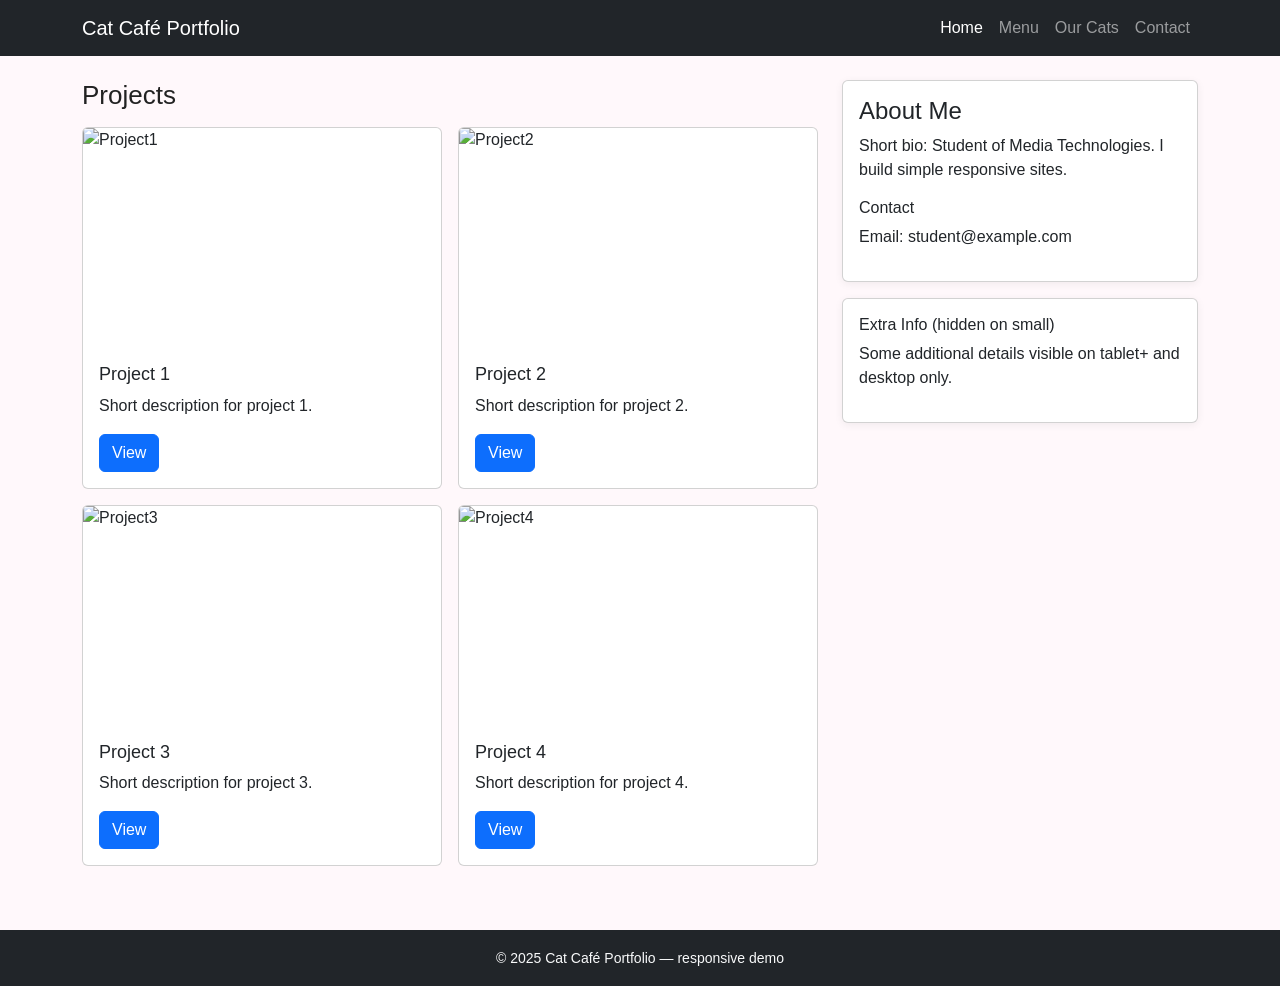
==== 4t/portfolio.html @ 58e72523 "Add files via upload" ====
<!DOCTYPE html>
<html lang="en">
<head>
  <meta charset="utf-8">
  <title>Task 4 - Responsive Portfolio</title>

  <!-- Bootstrap CSS -->
  <link href="https://cdn.jsdelivr.net/npm/bootstrap@5.3.2/dist/css/bootstrap.min.css" rel="stylesheet">
  <link rel="stylesheet" href="style.css">
</head>
<body>

  <!-- Header with Bootstrap navbar (requirement #1) -->
  <nav class="navbar navbar-expand-lg navbar-dark bg-dark">
    <div class="container">
      <a class="navbar-brand" href="#">Cat Café Portfolio</a>
      <button class="navbar-toggler" type="button" data-bs-toggle="collapse"
              data-bs-target="#nav2" aria-controls="nav2" aria-expanded="false"
              aria-label="Toggle navigation">
        <span class="navbar-toggler-icon"></span>
      </button>

      <div class="collapse navbar-collapse" id="nav2">
        <ul class="navbar-nav ms-auto">
          <li class="nav-item"><a class="nav-link active" href="#">Home</a></li>
          <li class="nav-item"><a class="nav-link" href="#">Menu</a></li>
          <li class="nav-item"><a class="nav-link" href="#">Our Cats</a></li>
          <li class="nav-item"><a class="nav-link" href="#">Contact</a></li>
        </ul>
      </div>
    </div>
  </nav>

  <!-- Main using Bootstrap grid: left projects, right sidebar -->
  <main class="container my-4">
    <div class="row">
      <!-- Left side: projects (use 8 columns on large, 12 on small) -->
      <section class="col-12 col-lg-8">
        <h2 class="mb-3">Projects</h2>

        <div class="row g-3">
          <!-- each project card uses bootstrap columns; on lg show 2 per row (col-md-6) -->
          <article class="col-12 col-md-6">
            <div class="card h-100">
              <img src="https://via.placeholder.com/600x360?text=Project+1" class="card-img-top" alt="Project1">
              <div class="card-body">
                <h5 class="card-title">Project 1</h5>
                <p class="card-text">Short description for project 1.</p>
                <a class="btn btn-primary" href="#">View</a>
              </div>
            </div>
          </article>

          <article class="col-12 col-md-6">
            <div class="card h-100">
              <img src="https://via.placeholder.com/600x360?text=Project+2" class="card-img-top" alt="Project2">
              <div class="card-body">
                <h5 class="card-title">Project 2</h5>
                <p class="card-text">Short description for project 2.</p>
                <a class="btn btn-primary" href="#">View</a>
              </div>
            </div>
          </article>

          <article class="col-12 col-md-6">
            <div class="card h-100">
              <img src="https://via.placeholder.com/600x360?text=Project+3" class="card-img-top" alt="Project3">
              <div class="card-body">
                <h5 class="card-title">Project 3</h5>
                <p class="card-text">Short description for project 3.</p>
                <a class="btn btn-primary" href="#">View</a>
              </div>
            </div>
          </article>

          <article class="col-12 col-md-6">
            <div class="card h-100">
              <img src="https://via.placeholder.com/600x360?text=Project+4" class="card-img-top" alt="Project4">
              <div class="card-body">
                <h5 class="card-title">Project 4</h5>
                <p class="card-text">Short description for project 4.</p>
                <a class="btn btn-primary" href="#">View</a>
              </div>
            </div>
          </article>
        </div>
      </section>

      <!-- Right side: sidebar (use 4 columns on large, full width below on small) -->
      <aside class="col-12 col-lg-4">
        <div class="card mb-3">
          <div class="card-body">
            <h4>About Me</h4>
            <p>Short bio: Student of Media Technologies. I build simple responsive sites.</p>
            <h6>Contact</h6>
            <p>Email: student@example.com</p>
          </div>
        </div>

        <div class="card d-none d-md-block"> <!-- example: hide on small screens -->
          <div class="card-body">
            <h6>Extra Info (hidden on small)</h6>
            <p>Some additional details visible on tablet+ and desktop only.</p>
          </div>
        </div>
      </aside>
    </div>
  </main>

  <!-- Footer -->
  <footer class="bg-dark text-light py-3">
    <div class="container text-center">
      <small>© 2025 Cat Café Portfolio — responsive demo</small>
    </div>
  </footer>

  <!-- Bootstrap JS -->
  <script src="https://cdn.jsdelivr.net/npm/bootstrap@5.3.2/dist/js/bootstrap.bundle.min.js"></script>
</body>
</html>
---- 4t/style.css ----
/* portfolio-styles.css - custom styles + media queries */

/* base */
body { font-family: Arial, sans-serif; margin: 0; background: #fff8fb; color: #222; }
h2 { font-size: 20px; }

/* Make card images fit nicely */
.card-img-top { object-fit: cover; height: 180px; }

/* Minor spacing */
main { padding-bottom: 40px; }

/* Media queries - adjust font size and spacing for small screens */

/* Small devices (mobile) - default mobile-first */
.card .card-title { font-size: 16px; }
.card .card-text { font-size: 14px; }

/* Tablet */
@media (min-width: 600px) {
  h2 { font-size: 22px; }
  .card .card-title { font-size: 17px; }
  .card .card-text { font-size: 15px; }
}

/* Desktop */
@media (min-width: 992px) {
  h2 { font-size: 26px; }
  .card .card-title { font-size: 18px; }
  .card .card-text { font-size: 16px; }
  .card-img-top { height: 220px; }
}

/* Visibility example already used in HTML:
   .d-none .d-md-block classes from Bootstrap hide element on small screens.
*/

/* Small UX improvement: keep sidebar cards visually distinct */
aside .card { box-shadow: 0 2px 8px rgba(0,0,0,0.06); }
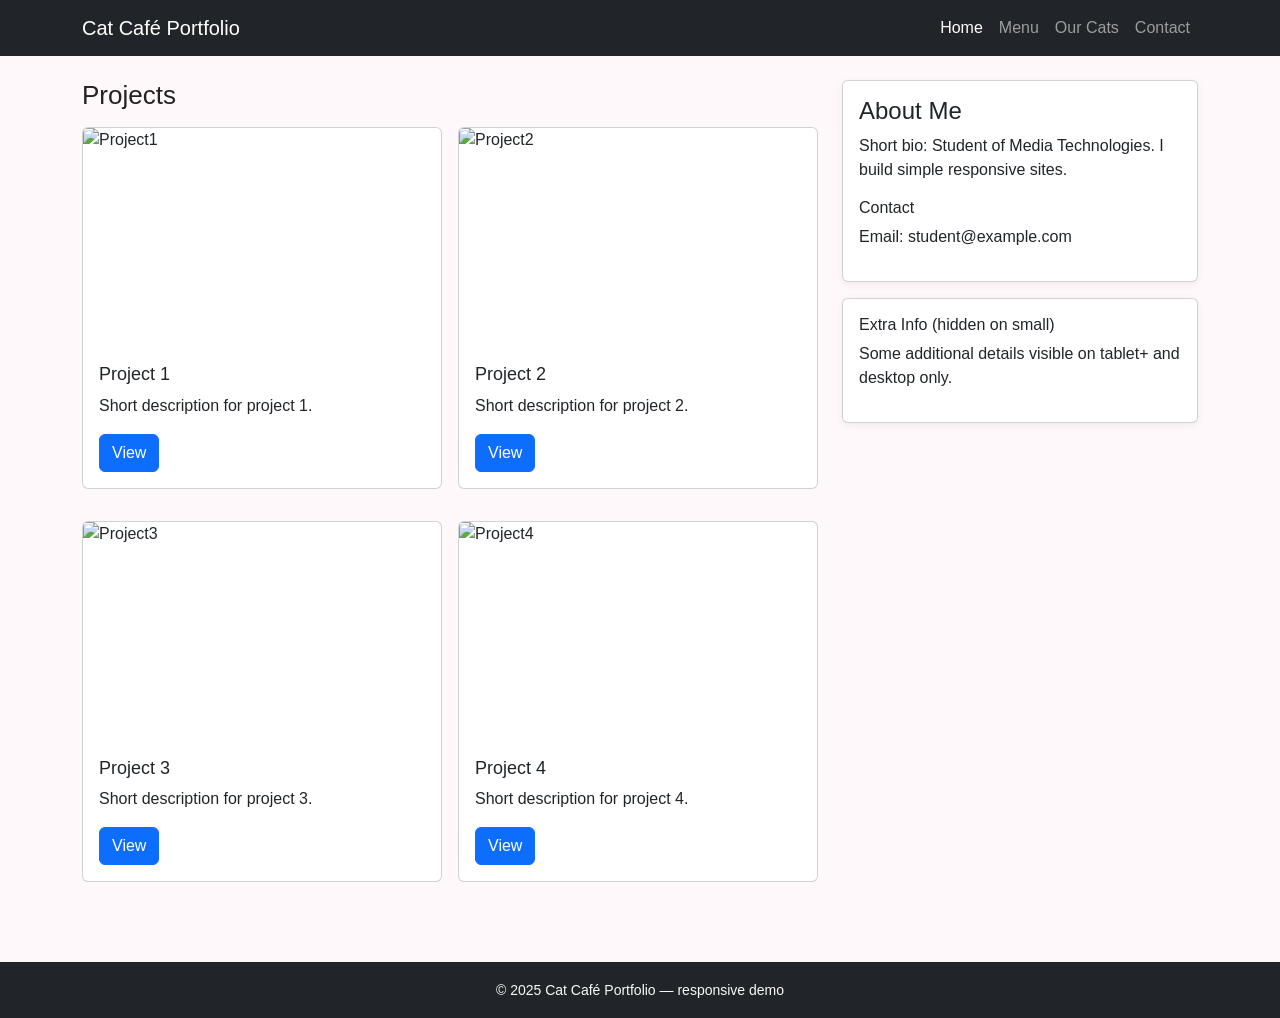
==== commit 8be2d459: "Update portfolio.html" ====
--- a/4t/portfolio.html
+++ b/4t/portfolio.html
@@ -1,7 +1,8 @@
 <!DOCTYPE html>
 <html lang="en">
 <head>
-  <meta charset="utf-8">
+  <meta charset="UTF-8">
+  <meta name="viewport" content="width=device-width, initial-scale=1.0">
   <title>Task 4 - Responsive Portfolio</title>
 
   <!-- Bootstrap CSS -->
@@ -40,7 +41,7 @@
 
         <div class="row g-3">
           <!-- each project card uses bootstrap columns; on lg show 2 per row (col-md-6) -->
-          <article class="col-12 col-md-6">
+          <article class="col-12 col-md-6 mb-3">
             <div class="card h-100">
               <img src="https://via.placeholder.com/600x360?text=Project+1" class="card-img-top" alt="Project1">
               <div class="card-body">
@@ -51,7 +52,7 @@
             </div>
           </article>
 
-          <article class="col-12 col-md-6">
+          <article class="col-12 col-md-6 mb-3">
             <div class="card h-100">
               <img src="https://via.placeholder.com/600x360?text=Project+2" class="card-img-top" alt="Project2">
               <div class="card-body">
@@ -62,7 +63,7 @@
             </div>
           </article>
 
-          <article class="col-12 col-md-6">
+          <article class="col-12 col-md-6 mb-3">
             <div class="card h-100">
               <img src="https://via.placeholder.com/600x360?text=Project+3" class="card-img-top" alt="Project3">
               <div class="card-body">
@@ -73,7 +74,7 @@
             </div>
           </article>
 
-          <article class="col-12 col-md-6">
+          <article class="col-12 col-md-6 mb-3">
             <div class="card h-100">
               <img src="https://via.placeholder.com/600x360?text=Project+4" class="card-img-top" alt="Project4">
               <div class="card-body">
@@ -118,3 +119,5 @@
   <script src="https://cdn.jsdelivr.net/npm/bootstrap@5.3.2/dist/js/bootstrap.bundle.min.js"></script>
 </body>
 </html>
+
+
